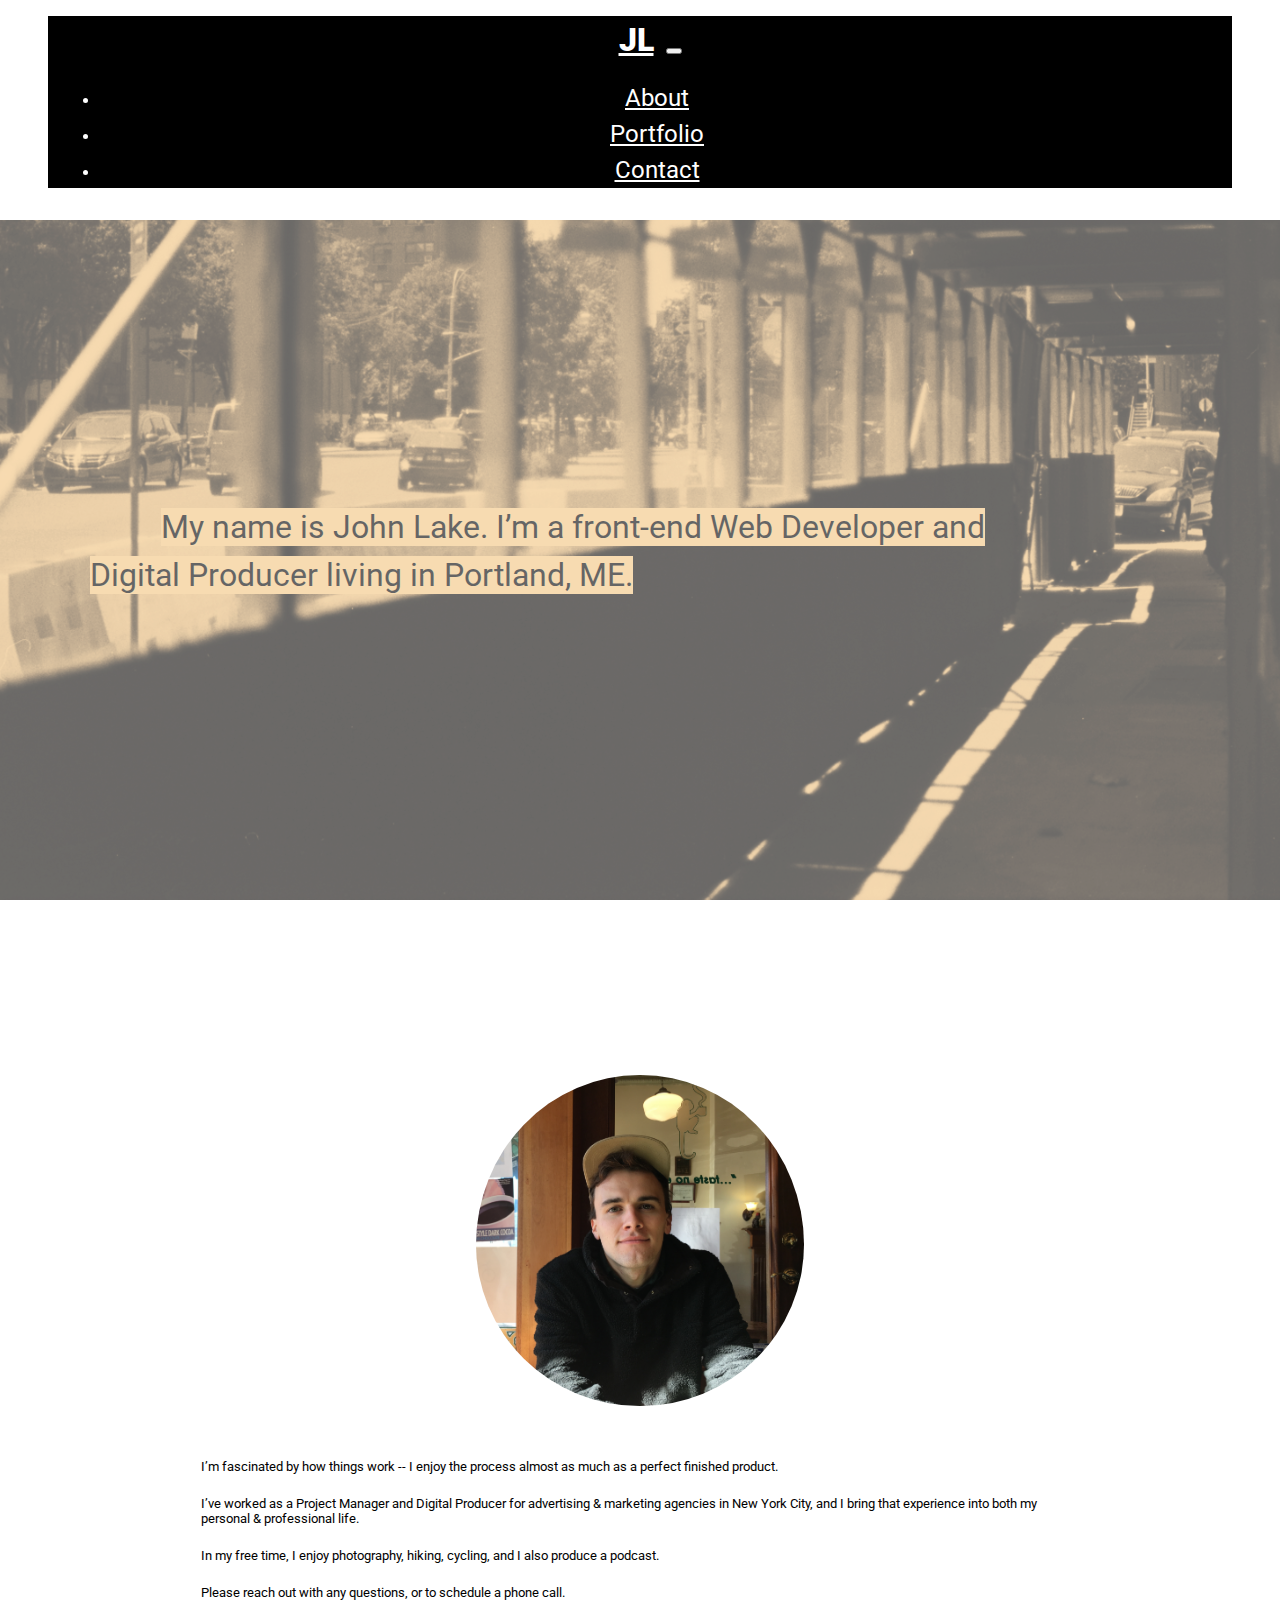
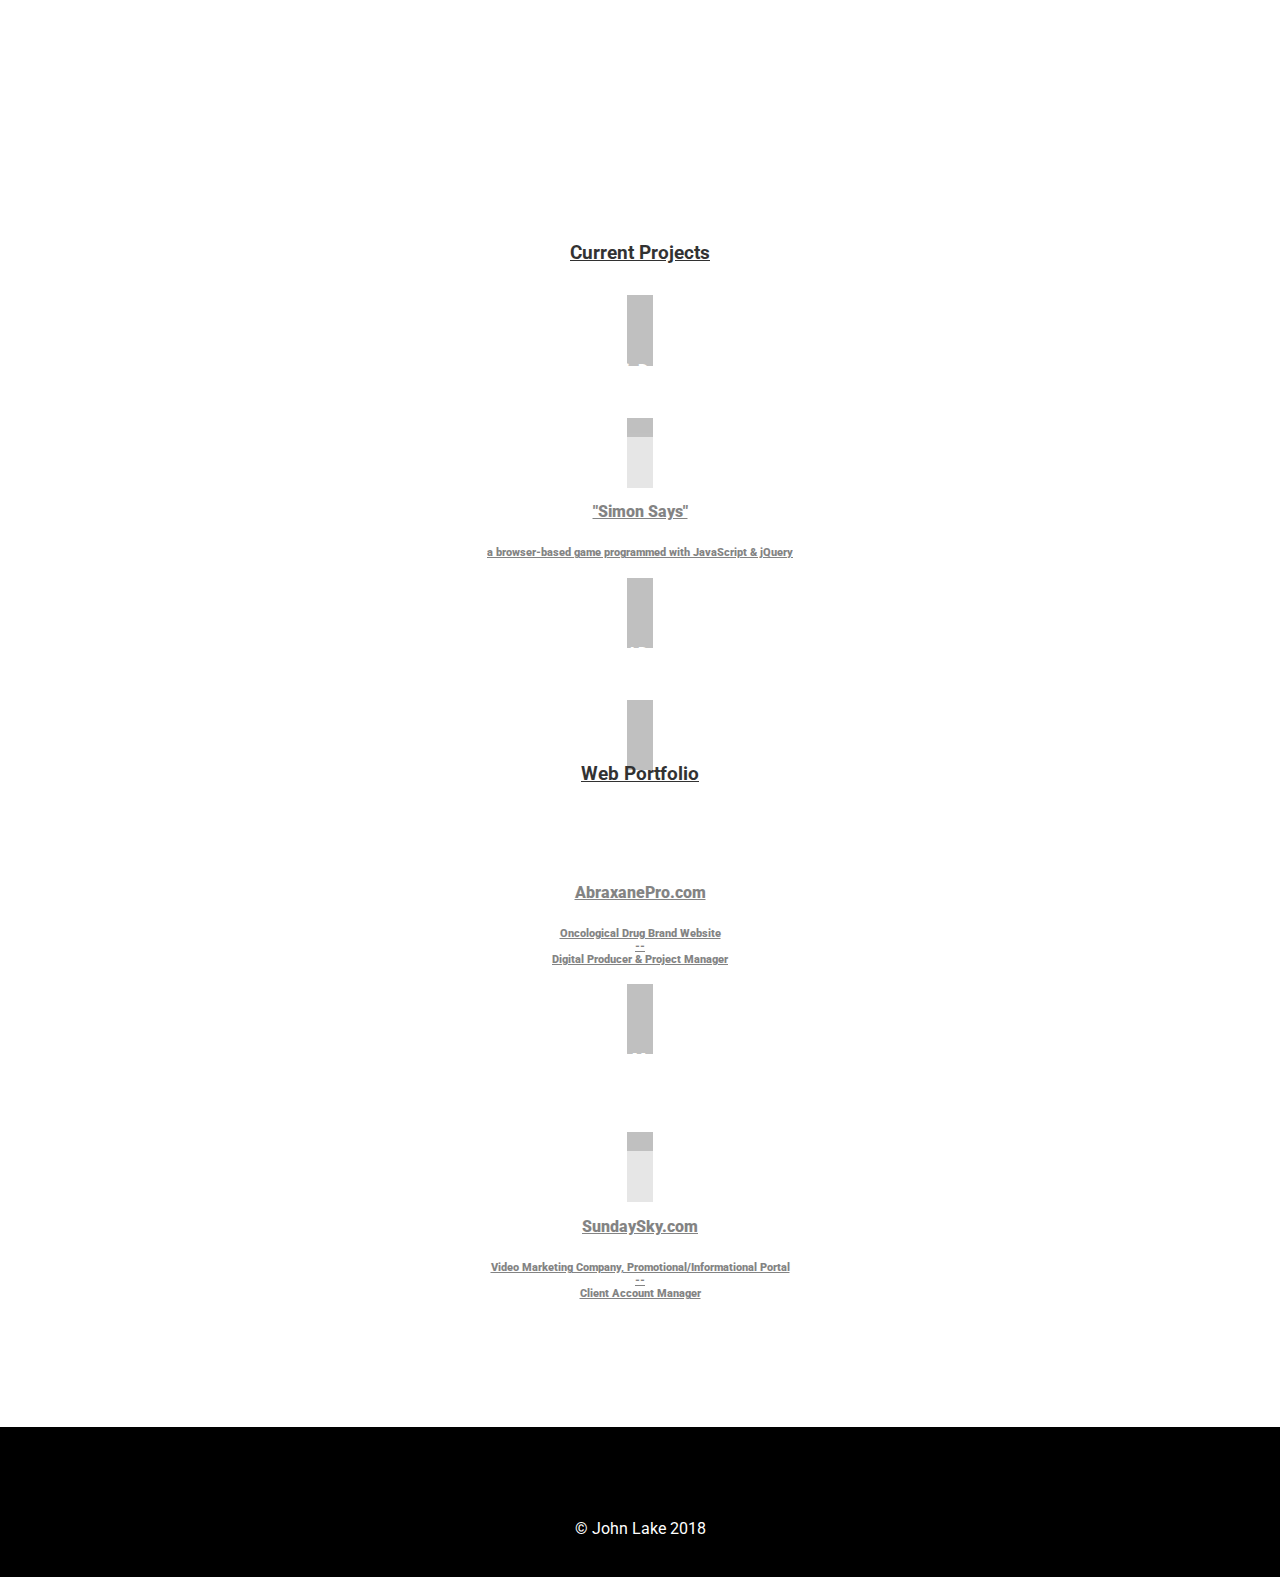
==== index.html @ d7db2384 "Initial website commit" ====
<!DOCTYPE html>
<html>

<head>
  <meta charset="utf-8">
  <meta name="viewport" content="width=device-width" initial-scale="1">
  <title>John Lake | Web Developer</title>
  <!-- bootstrap stylesheet-->
  <link rel="stylesheet" href="https://stackpath.bootstrapcdn.com/bootstrap/4.1.3/css/bootstrap.min.css" integrity="sha384-MCw98/SFnGE8fJT3GXwEOngsV7Zt27NXFoaoApmYm81iuXoPkFOJwJ8ERdknLPMO" crossorigin="anonymous">
  <!-- my styles-->
  <link rel="stylesheet" href="styles.css" />
  <!--Google Fonts-->
  <link href="https://fonts.googleapis.com/css?family=Montserrat:100,400,900|Ubuntu|Poppins:400,700|Roboto:400,700" rel="stylesheet">
  <!--FontAwesome (icons & fonts)-->
  <link rel="stylesheet" href="https://use.fontawesome.com/releases/v5.5.0/css/all.css" integrity="sha384-B4dIYHKNBt8Bc12p+WXckhzcICo0wtJAoU8YZTY5qE0Id1GSseTk6S+L3BlXeVIU" crossorigin="anonymous">
  <!-- Favicon -->
  <link rel="shortcut icon" href="images/favicon.ico" type="favicon">
  <!-- jQuery, Bootstrap script, popper, and min-->
  <script src="https://ajax.googleapis.com/ajax/libs/jquery/3.3.1/jquery.min.js"></script>
  <script src="https://code.jquery.com/jquery-3.3.1.min.js" integrity="sha256-FgpCb/KJQlLNfOu91ta32o/NMZxltwRo8QtmkMRdAu8=" crossorigin="anonymous"></script>
  <script src="https://code.jquery.com/jquery-3.3.1.slim.min.js" integrity="sha384-q8i/X+965DzO0rT7abK41JStQIAqVgRVzpbzo5smXKp4YfRvH+8abtTE1Pi6jizo" crossorigin="anonymous"></script>
  <script src="https://cdnjs.cloudflare.com/ajax/libs/popper.js/1.14.3/umd/popper.min.js" integrity="sha384-ZMP7rVo3mIykV+2+9J3UJ46jBk0WLaUAdn689aCwoqbBJiSnjAK/l8WvCWPIPm49" crossorigin="anonymous"></script>
  <script src="https://stackpath.bootstrapcdn.com/bootstrap/4.1.3/js/bootstrap.min.js" integrity="sha384-ChfqqxuZUCnJSK3+MXmPNIyE6ZbWh2IMqE241rYiqJxyMiZ6OW/JmZQ5stwEULTy" crossorigin="anonymous"></script>
</head>

<body>

  <!-- Nav Bar -->
  <section id="nav">
    <nav class="navbar fixed-top navbar-expand-lg navbar-dark">
      <a class="navbar-brand" id="nav-logo" href="#nav">JL</a></li>
      <button class="navbar-toggler navbar-dark" type="button" data-toggle="collapse" data-target="#navbarSupportedContent" aria-controls="navbarSupportedContent" aria-expanded="false" aria-label="Toggle navigation">
        <span><i class="fas fa-ellipsis-v" style></i></span>
      </button>
        <div class="collapse navbar-collapse" id="navbarSupportedContent">
          <ul class="navbar-nav ml-auto">
            <li class="nav-item nav-item-about"><a class="nav-link" href="#about">About</a></li>
            <li class="nav-item nav-item-portfolio"><a class="nav-link" href="#portfolio">Portfolio</a></li>
            <li class="nav-item nav-item-contact"><a class="nav-link" href="#footer">Contact</a></li>
          </ul>
        </div>
    </nav>
  </section>

  <!-- Title -->
  <section id="title">
    <div class="container-fluid">
      <h2 class="intro-text">
        <span class= "intro">My name is John Lake. I’m a front-end Web Developer and Digital&nbsp;Producer living in Portland, ME.</span>
      </h2>
    </div>
    <div>
        <a href="#about"><i class="fas fa-chevron-down icon4x icon-lite"></i></a>
    </div>
  </section>


    <!-- About -->

    <section id="about" class="white section">
      <div class="container-fluid">
        <div class="row about-row">
          <div class="col-lg-6">
            <img class="about-image" src="images/johnny_kingston.JPG" alt="John Lake">
          </div>
          <div class= "about-text col-lg-6">
            <h5>I’m fascinated by how things work -- I enjoy the process almost as much as a perfect finished product.</h5>
            <h5>I’ve worked as a Project Manager and Digital Producer for advertising & marketing agencies in New York City, and I bring that experience into both my personal & professional life.</h5>
            <h5>In my free time, I enjoy photography, hiking, cycling, and I also produce a podcast.</h5>
            <h5>Please reach out with any questions, or to schedule a phone call.</h5>
          </div>
        </div>
      </div>
      <div class= "chevron-down">
        <a href= "#portfolio"><i class="fas fa-chevron-down icon-dark"></i></a>
      </div>
  </section>


  <!-- Portfolio -->

  <section class="portfolio" id="portfolio">
    <div class="container">
      <h3 class="text-center text-uppercase text-secondary mb-0"><span class="portfolio-section-header">Current Projects</span></h3>
      <div class="row row-portfolio">
        <div class="col-md-6 col-lg-4">
          <a class="portfolio-item-dark d-block mx-auto" href="tindog.html">
            <div class="portfolio-card-container">
              <h4 class="portfolio-item-header">"TinDog"</h4>
              <h6>a spoof website designed and built in the model of a promotional website for an app/product/service.</h6>
            </div>
          </a>
        </div>
        <div class="col-md-6 col-lg-4">
          <a class="portfolio-item-lite d-block mx-auto" href="simonsays.html">
            <div class="portfolio-card-container">
              <h4 class="portfolio-item-header">"Simon Says"</h4>
              <h6>a browser-based game programmed with JavaScript & jQuery</h6>
            </div>
          </a>
        </div>
        <div class="col-md-6 col-lg-4">
          <a class="portfolio-item-dark d-block mx-auto" href="drumkit.html">
            <div class="portfolio-card-container">
              <h4 class="portfolio-item-header">"Virtual Drumkit"</h4>
              <h6>a 7-piece drum kit, built with Javascript, jQuery, and CSS manipulation</h6>
            </div>
          </a>
        </div>
      </div>
      <h3 class="text-center text-uppercase text-secondary mb-0"><span class="portfolio-section-header">Web Portfolio</span></h3>
      <div class="row row-portfolio">
        <div class="col-md-6 col-lg-4">
          <a class="portfolio-item-lite d-block mx-auto" href="https://www.abraxanepro.com">
            <div class="portfolio-card-container">
              <h4 class="portfolio-item-header">AbraxanePro.com</h4>
              <h6>Oncological Drug Brand Website</br>--</br>Digital Producer & Project Manager</h6>
            </div>
          </a>
        </div>
        <div class="col-md-6 col-lg-4">
          <a class="portfolio-item-dark d-block mx-auto" href="https://www.mblm.com">
            <div class="portfolio-card-container">
              <h4 class="portfolio-item-header">MBLM.com</h4>
              <h6>Branding Agency Website</br>--</br>MBLM Project Manager & QA Lead</h6>
            </div>
          </a>
        </div>
        <div class="col-md-6 col-lg-4">
          <a class="portfolio-item-lite d-block mx-auto" href="https://www.sundaysky.com">
            <div class="portfolio-card-container">
              <h4 class="portfolio-item-header">SundaySky.com</h4>
              <h6>Video Marketing Company, Promotional/Informational Portal</br>--</br>Client Account Manager</h6>
            </div>
          </a>
        </div>
      </div>
    </div>
    <div>
      <a href="#footer"><i class="fas fa-chevron-down icon-lite"></i></a>
    </div>
  </section>

  <!-- Footer -->
  <footer id="footer" class="white-section">
    <div class="footer-content container-fluid">
      <div class="contact-arrows">
        <i class="fas fa-chevron-down icon-lite"></i><i class="fas fa-chevron-down icon-lite"></i><i class="fas fa-chevron-down icon-lite"></i>
      </div>
      <div class="social-buttons">
        <a href="https://www.instagram.com/juanito_lago"><i class="fab fa-instagram social-icon"></i></a>
        <a href="mailto:johnlakecreative@gmail.com"><i class="fas fa-envelope social-icon"></i></a>
        <a href="https://itunes.apple.com/us/podcast/kicking-streaming-podcast/id1339423731?mt=2"><i class="fas fa-podcast social-icon"></i></a>
      </div>
        <p class= "copyright">© John Lake 2018</p>
    </div>


  </footer>
<script src="index.js"></script>
</body>
</html>
---- styles.css ----
/* General/high-level styling */
html,body{
    width: 100%;
    height: 100%;
    margin: 0;
    padding: 0;
    scroll-behavior: smooth;
}

body {
  font-family: Roboto;
  text-align: center;
}

/* Navigation bar & link/logo styling*/
#nav{
  padding: 1rem 3rem;
}

.navbar-dark .navbar-nav .nav-link {
  font-family: Roboto;
  font-size: 1.5rem;
  padding: 0;
}

#nav-logo {
  color: #fff;
  font-family: Roboto;
  font-size: 2rem;
  font-weight: 900;
  margin: 0 .5rem;
  padding: 0;
}

.navbar {
  padding: 0 0 0 .75rem;
  line-height: 1.5;
  background-color: #000;
  transition: all .5s;
}

.nav-item {
  padding-right: 18px;
  font-weight: 400;
  color: #fff;
  vertical-align: middle;
}

.fa-ellipsis-v{
  color: white;
}

/* Navbar class on scroll */
.scrolled-nav{
  color: #000!important;
  background-color: transparent;
}

.scrolled-nav-white{
  background-color: #fff;
}

@media (min-width: 992px) {
  .navbar-expand-lg .navbar-nav .nav-link {
    text-align: right;
    max-width: 100%;
    color: #fff;
  }
}

@media (max-width: 991px) {
  .nav-item{
    text-align: right;
    padding-right: 2rem;
    margin: 1rem 0;
  }
  .navbar-nav .nav-link {
    text-align: right;
    color: #fff;
  }
}

/* Containers */
.container-fluid {
  padding: 7% 15%;
}


h1, h2, h3, h4, h5, h6 {
  font-family: Roboto;
  font-weight: 900;
}

p {
  color: #8f8f8f;
}

/* Title Section & media queries for same */

#title{
  background:url("images/lake_jAA024.jpg") 50% 0 no-repeat fixed;
	background-color: #F3C47E;
  background-repeat: no-repeat;
  background-size: cover;
  opacity: 0.6;
  filter: alpha(opacity=60);
  background-blend-mode: multiply;
}

.intro-text{
  font-size: 2rem;
  line-height: 1.5;
}

.intro{
  color: #000;
  background-color: #F3C47E;
  font-weight: 400;
  margin: 7%;
}

#title .container-fluid{
  text-align: left;
  padding: 20% 13% 20% 7%;
}

@media (max-width: 991px){
  #title{
    background:url("images/lake_jAA024.jpg") 50% 0 no-repeat relative;
    background-size: cover;
    opacity: 0.6;
    filter: alpha(opacity=60);

  }
  /* .intro-text{
    font-size: 1.5rem;
  } */
}

@media (max-width: 715px) {
  .about-image{
    max-height:50%;
  }
  #title .container-fluid{
    text-align: left;
    padding: 15% 13% 10% 7%;
  }
}

.icon-lite{
  color: #fff;
  margin: 0 13px;
}

.icon-dark{
  color: #000;
  padding-bottom: 3%;
}


/* About section */
#about {
  position: relative;
  z-index: 1;
  background-color: #fff;
  padding: 6% 0 0 0;
}

.about-image {
  height: 100%;
  width: auto;
  max-width: 331;
  max-height: 331px;
  padding-bottom: .5rem;
  border-radius: 100%
}

@media (max-width: 575px){
  .about-image {
    width: 50%;
  }
}
@media and screen (max-width: 991px) {
  .about-image{
    align-content: center;
  }
}

h5{
  font-weight: 400;
}

.about-text{
  text-align: left;
}

.col-lg-6{
  padding: 1%;
}


/* Portfolio section */
#portfolio{
  color: #fff;
  background:url("images/wburg_waterfront.jpg") 50% 0 no-repeat fixed;
  margin: 0 auto;
	padding: 0;
  background-repeat: no-repeat;
  background-size: cover;
  opacity: 0.8;
  filter: alpha(opacity=80);
  background-blend-mode: multiply;
}

.text-secondary{
  color: #000!important;
  font-weight: 700;
  padding-bottom: 3%;
}

.col-md-6 .col-lg-4{
  padding: 1rem 0 1rem 0;
  text-align: center;
}

a {
  color: #000;
}

h3{
  text-decoration: underline;
}

.d-block{
  padding: 2%;
  margin-bottom: 2rem;
  text-align: center;
}

#portfolio .container{
  padding: 8% 0 5% 0;
}

.portfolio-item-dark{
  background-color: #000;
  color: #fff;
  opacity: 0.3;
  filter: alpha(opacity=30);
}

.portfolio-item-dark:hover{
  color: #fff;
  opacity: 1.0;
  filter: alpha(opacity=100);
  text-decoration: none;
}

.portfolio-item-lite{
  background-color: #fff;
  color: #000;
  opacity: 0.6;
  filter: alpha(opacity=60);
}
.portfolio-item-lite:hover{
  color: #000;
  opacity: 1.0;
  filter: alpha(opacity=100);
  text-decoration: none;
}

@media (max-width: 769px) {
  .portfolio-item-dark{
    color: #fff;
    opacity: 1.0;
    filter: alpha(opacity=100);
    text-decoration: none;
  }
  .portfolio-item-lite{
    color: #000;
    opacity: 1.0;
    filter: alpha(opacity=100);
    text-decoration: none;
  }
}

@media (max-width: 415px) {
  #portfolio{
    background:url("images/wburg_waterfront.jpg") 70% 50% no-repeat fixed;
    opacity: 1.0;
    filter: alpha(opacity=100);
    background-size: cover;
}
}

.row-portfolio{
  padding: 0;
  margin: 0;
}

/* Footer/CW Section */
#footer{
  background-color: #000;
  color: #fff;
}

.copyright{
  margin-bottom:0;
  color: #fff;
  font: Poppins;
}

#footer .container-fluid{
  padding: 3% 0;
}

.contact-arrows{
  display: block;
}

.social-icon {
  color: #fff;
  padding: 5px 11px 15px 10px;
  line-height: 1rem;
}
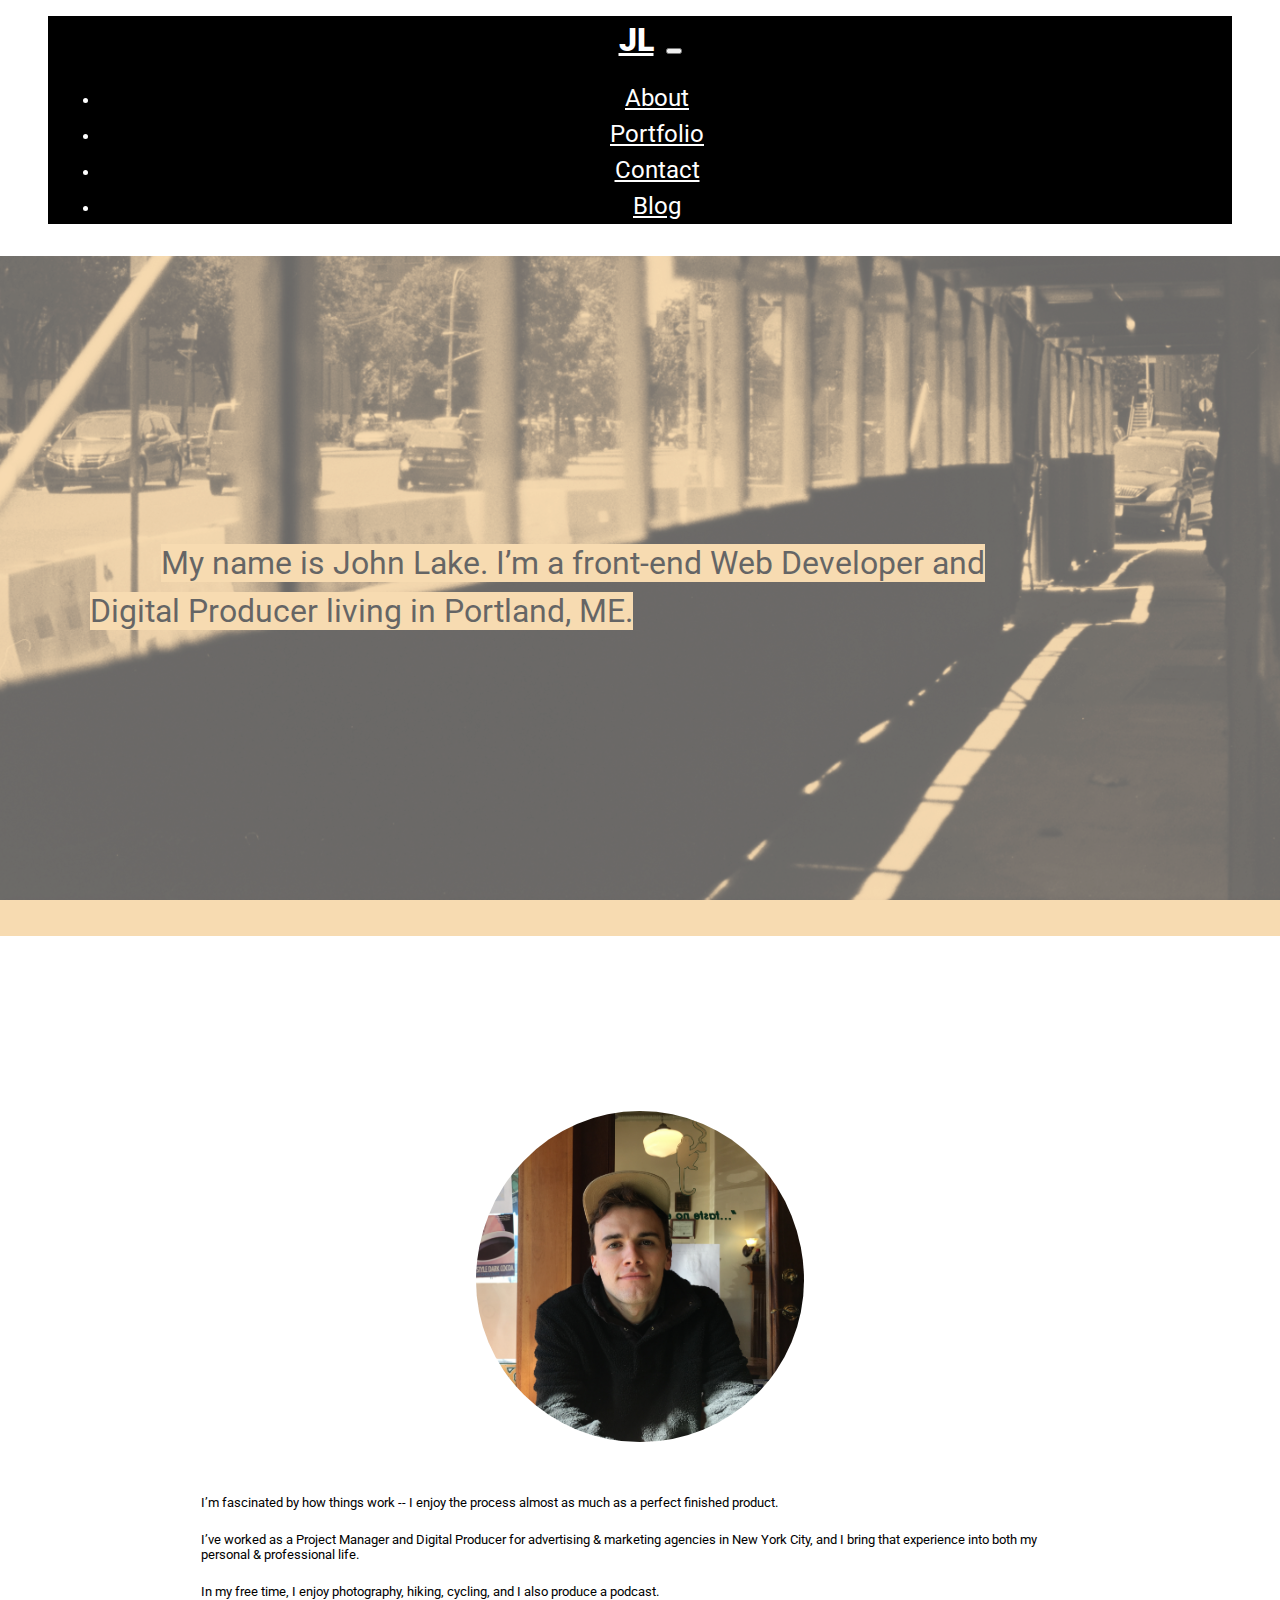
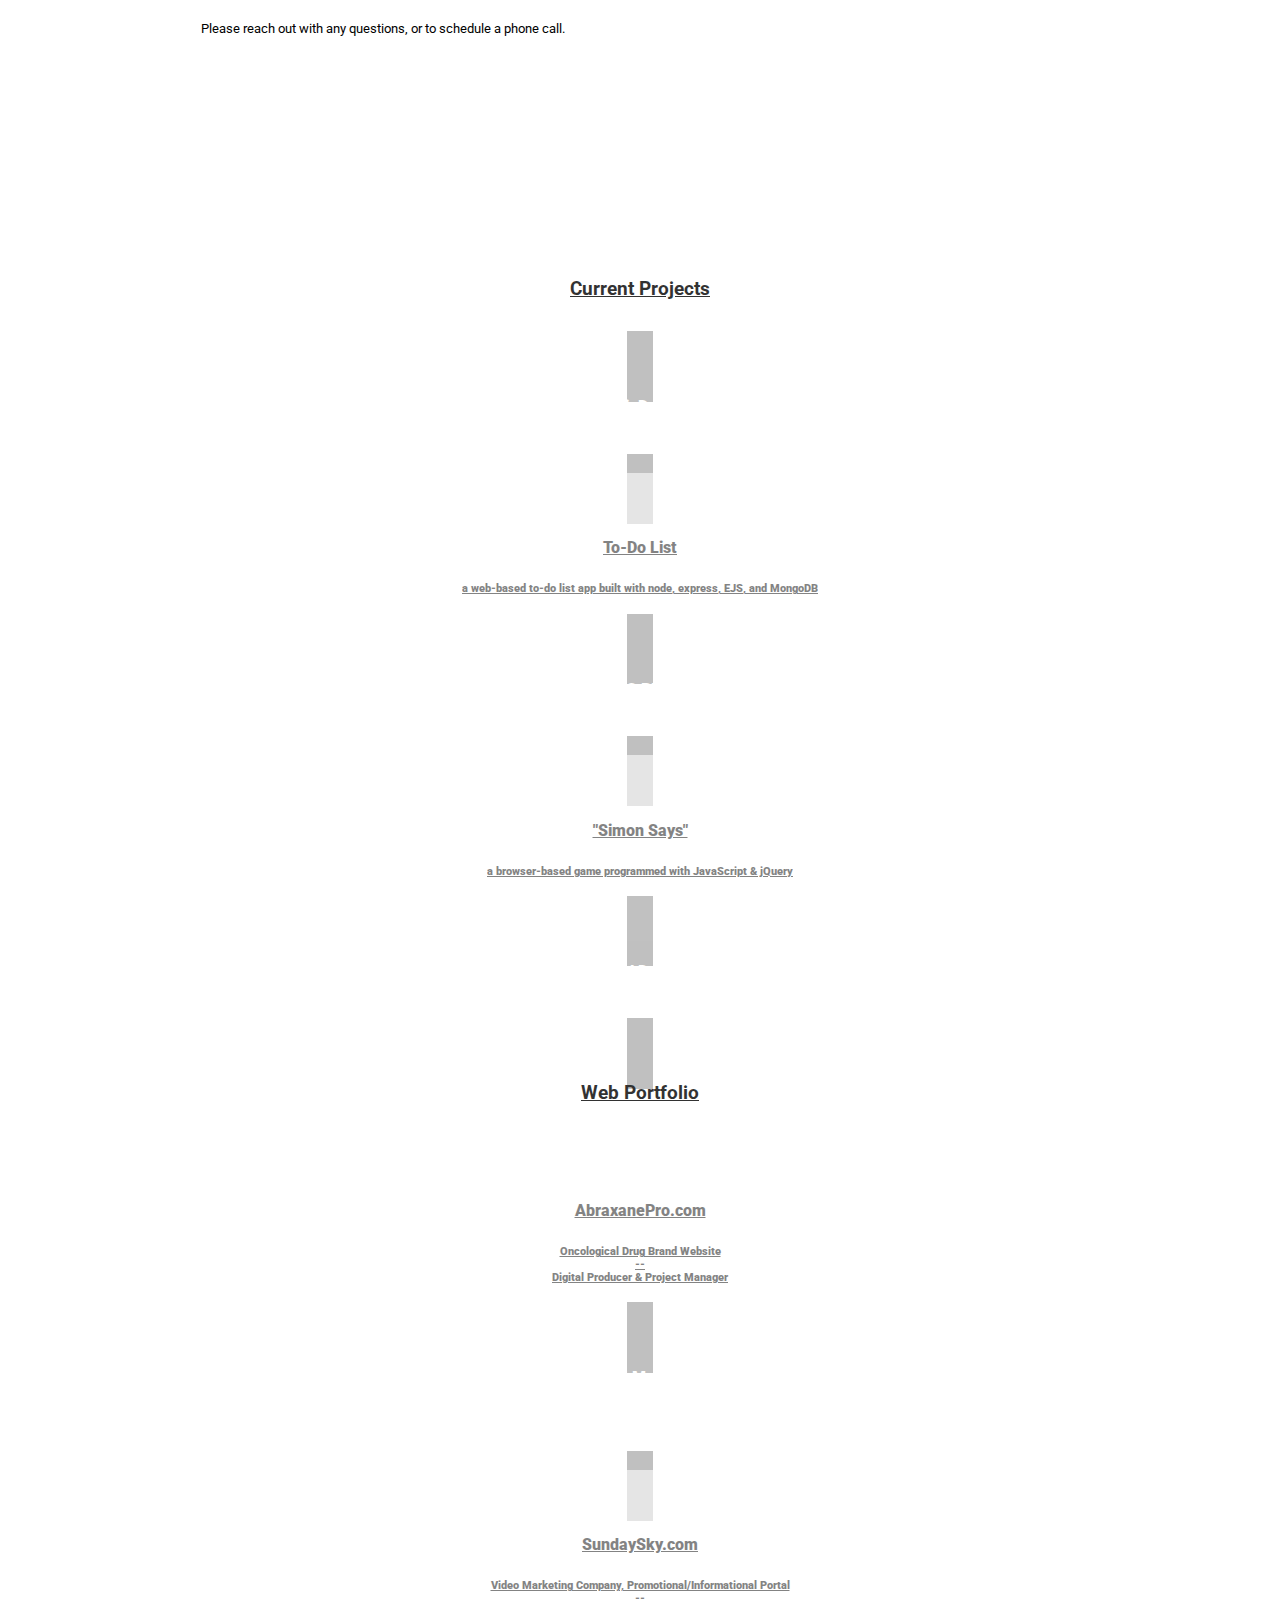
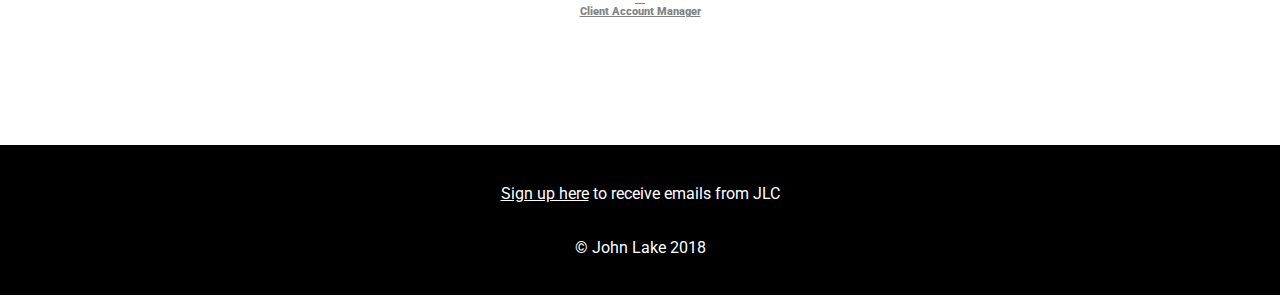
==== commit a423cdd6: "Add todolist, blog, and newsletter signup to various link-outs on the site, also revise footer & por" ====
--- a/index.html
+++ b/index.html
@@ -37,6 +37,7 @@
             <li class="nav-item nav-item-about"><a class="nav-link" href="#about">About</a></li>
             <li class="nav-item nav-item-portfolio"><a class="nav-link" href="#portfolio">Portfolio</a></li>
             <li class="nav-item nav-item-contact"><a class="nav-link" href="#footer">Contact</a></li>
+            <li class="nav-item nav-item-blog"><a class="nav-link" href="https://infinite-oasis-63583.herokuapp.com/">Blog</a></li>
           </ul>
         </div>
     </nav>
@@ -88,6 +89,22 @@
             <div class="portfolio-card-container">
               <h4 class="portfolio-item-header">"TinDog"</h4>
               <h6>a spoof website designed and built in the model of a promotional website for an app/product/service.</h6>
+            </div>
+          </a>
+        </div>
+        <div class="col-md-6 col-lg-4">
+          <a class="portfolio-item-lite d-block mx-auto" href="https://damp-beach-23413.herokuapp.com/">
+            <div class="portfolio-card-container">
+              <h4 class="portfolio-item-header">To-Do List</h4>
+              <h6>a web-based to-do list app built with node, express, EJS, and MongoDB</h6>
+            </div>
+          </a>
+        </div>
+        <div class="col-md-6 col-lg-4">
+          <a class="portfolio-item-dark d-block mx-auto" href="https://infinite-oasis-63583.herokuapp.com/">
+            <div class="portfolio-card-container">
+              <h4 class="portfolio-item-header">JLC Blog</h4>
+              <h6>a blog site that uses Mongoose and EJS</h6>
             </div>
           </a>
         </div>
@@ -144,8 +161,8 @@
   <!-- Footer -->
   <footer id="footer" class="white-section">
     <div class="footer-content container-fluid">
-      <div class="contact-arrows">
-        <i class="fas fa-chevron-down icon-lite"></i><i class="fas fa-chevron-down icon-lite"></i><i class="fas fa-chevron-down icon-lite"></i>
+      <div>
+        <a class="newsletterCTA" href="https://quiet-woodland-89125.herokuapp.com/">Sign up here</a> to receive emails from JLC
       </div>
       <div class="social-buttons">
         <a href="https://www.instagram.com/juanito_lago"><i class="fab fa-instagram social-icon"></i></a>
--- a/styles.css
+++ b/styles.css
@@ -55,6 +55,11 @@
   color: #000!important;
   background-color: transparent;
 }
+
+/* button.navbar-toggler{
+  margin-right: 5px;
+  border: 0px;
+} */
 
 .scrolled-nav-white{
   background-color: #fff;
@@ -285,7 +290,8 @@
 
 @media (max-width: 415px) {
   #portfolio{
-    background:url("images/wburg_waterfront.jpg") 70% 50% no-repeat fixed;
+    background:url("") 70% 50% no-repeat fixed;
+    background-color: #afadaa;
     opacity: 1.0;
     filter: alpha(opacity=100);
     background-size: cover;
@@ -317,6 +323,11 @@
   display: block;
 }
 
+.newsletterCTA{
+  color: #fff;
+  text-decoration: underline;
+}
+
 .social-icon {
   color: #fff;
   padding: 5px 11px 15px 10px;
